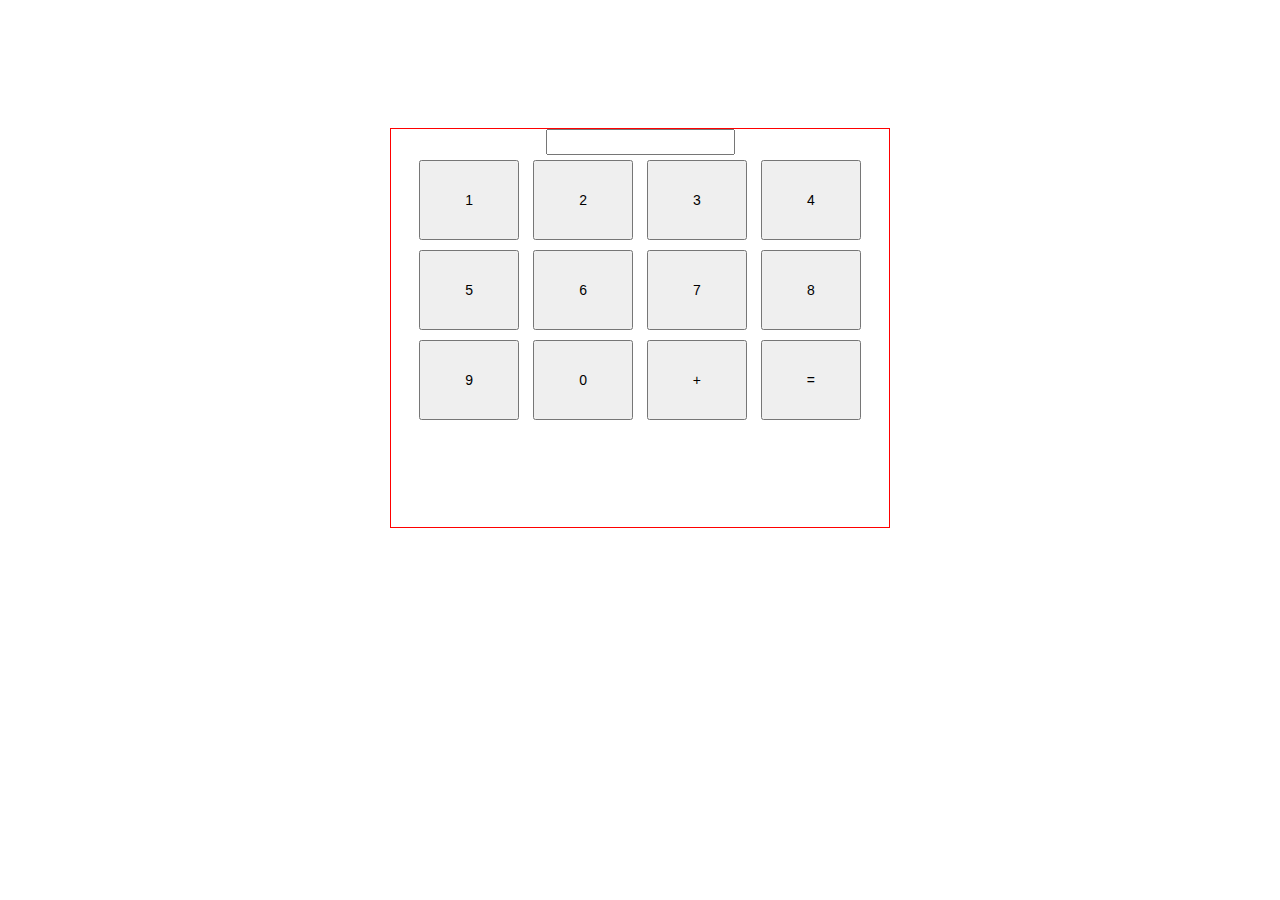
==== index.html @ 2659f692 "Initial My Calculator - Vanilla Implementation" ====
<!DOCTYPE html>
	<html>
	<head>
		<meta charset="utf-8">
		<meta http-equiv="X-UA-Compatible" content="IE=edge">
		<title>My Calculator | VanillaJs Implementation</title>

		<!-- main css link -->
		<link rel="stylesheet" href="assets/stylesheets/bootstrap.css">
		<link rel="stylesheet" href="assets/stylesheets/customize/themes.css">

		<!-- Google Font link -->
		<link type="text/css" rel="stylesheet" href="http://fonts.googleapis.com/css?family=Open+Sans:300italic,400italic,600italic,700italic,800italic,400,300,600,700,800">
	</head>
	<body>
		<div id="wrapper">
			<div class="calc-form">
				<input id="display"><br/>
				<button>1</button>
				<button>2</button>
				<button>3</button>
				<button>4</button>
				<button>5</button>
				<button>6</button>
				<button>7</button>
				<button>8</button>
				<button>9</button>
				<button>0</button>
				<button>+</button>
				<button>=</button>
			</div>
		</div>

		<script type="text/javascript" src="https://ajax.googleapis.com/ajax/libs/jquery/1.7.0/jquery.min.js"></script>
		<script type="text/javascript" src="assets/scripts/customize/themes.js"></script>
	</body>
</html>
---- assets/stylesheets/customize/themes.css ----
#wrapper {
	width      : 100%;
	height     : 100%;
	text-align : center;
	overflow   : hidden;
}
.calc-form {
	border : 1px solid red;
	width  : 500px;
	height : 400px;
	margin : 10% auto;
}
button {
	width  : 100px;
	height : 80px;
	margin : 5px;
}
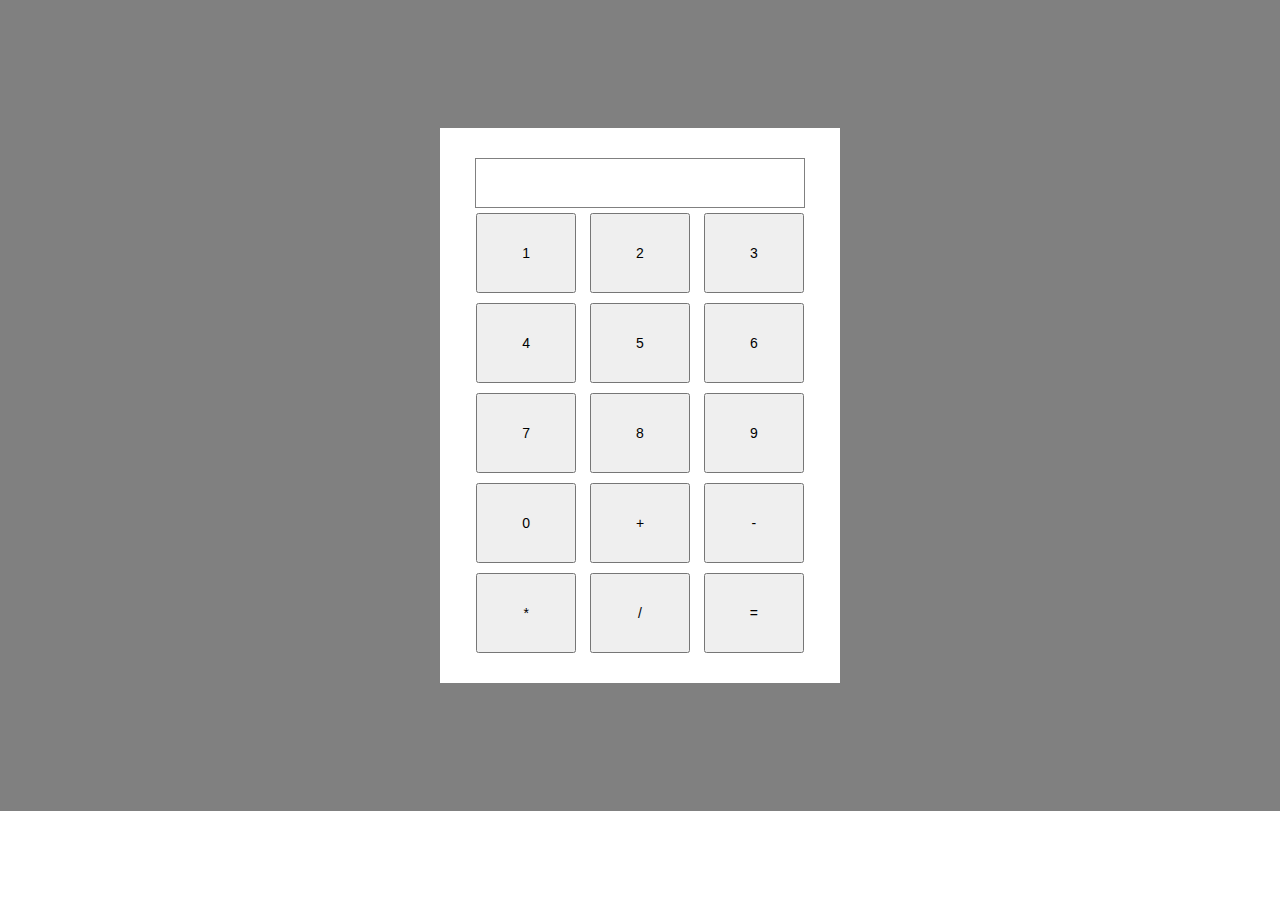
==== commit 2e164d90: "implement basic calculator operator" ====
--- a/index.html
+++ b/index.html
@@ -15,7 +15,7 @@
 	<body>
 		<div id="wrapper">
 			<div class="calc-form">
-				<input id="display"><br/>
+				<input id="display"></input><br/>
 				<button>1</button>
 				<button>2</button>
 				<button>3</button>
@@ -27,6 +27,9 @@
 				<button>9</button>
 				<button>0</button>
 				<button>+</button>
+				<button>-</button>
+				<button>*</button>
+				<button>/</button>
 				<button>=</button>
 			</div>
 		</div>
--- a/assets/stylesheets/customize/themes.css
+++ b/assets/stylesheets/customize/themes.css
@@ -1,14 +1,27 @@
 #wrapper {
-	width      : 100%;
-	height     : 100%;
-	text-align : center;
-	overflow   : hidden;
+	width            : 100%;
+	height           : 100%;
+	text-align       : center;
+	overflow         : hidden;
+	background-color : #808080;
 }
 .calc-form {
-	border : 1px solid red;
-	width  : 500px;
-	height : 400px;
-	margin : 10% auto;
+
+	background-color : #FFFFFF;
+	width            : 400px;
+	height           : auto;
+	overflow         : hidden;
+	padding          : 10px 10px 25px;
+	margin           : 10% auto;
+}
+#display {
+    font-size   : 2em;
+    height      : 50px;
+    line-height : 20px;
+    margin      : 20px auto 0;
+    padding     : 13px 5px 10px;
+    width       : 330px;
+    border      : 1px solid #808080;
 }
 button {
 	width  : 100px;
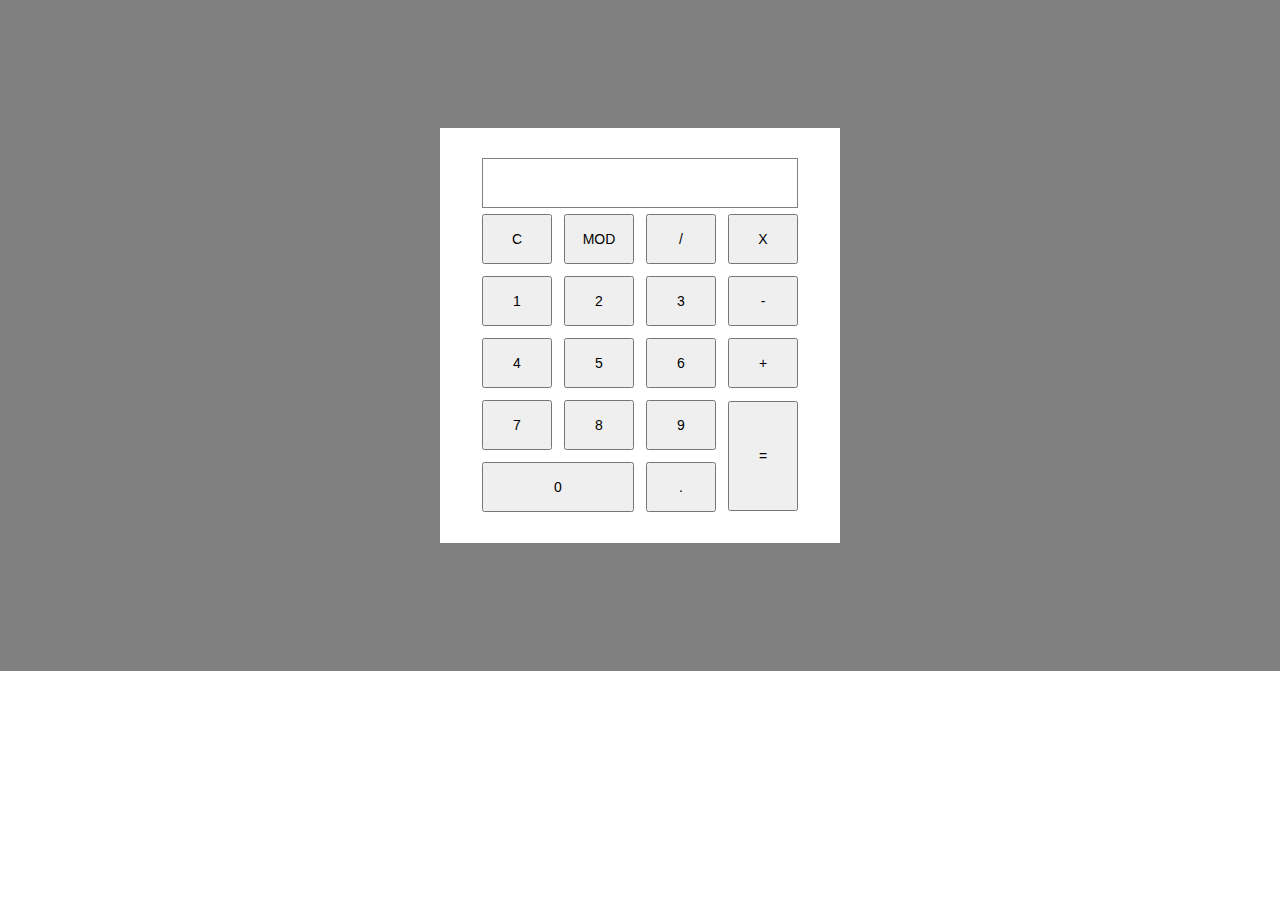
==== commit 396d17a0: "implement clear and modulous operator" ====
--- a/index.html
+++ b/index.html
@@ -15,22 +15,37 @@
 	<body>
 		<div id="wrapper">
 			<div class="calc-form">
-				<input id="display"></input><br/>
-				<button>1</button>
-				<button>2</button>
-				<button>3</button>
-				<button>4</button>
-				<button>5</button>
-				<button>6</button>
-				<button>7</button>
-				<button>8</button>
-				<button>9</button>
-				<button>0</button>
-				<button>+</button>
-				<button>-</button>
-				<button>*</button>
-				<button>/</button>
-				<button>=</button>
+				<input id="display" value=''>
+				<table>
+					<tr>
+						<td><button value="clear">C</button></td>
+						<td><button value="%">MOD</button></td>
+						<td><button value="/">/</button></td>
+						<td><button value="*">X</button></td>
+					</tr>
+					<tr>
+						<td><button value="1">1</button></td>
+						<td><button value="2">2</button></td>
+						<td><button value="3">3</button></td>
+						<td><button value="-">-</button></td>
+					</tr>
+					<tr>
+						<td><button value="4">4</button></td>
+						<td><button value="5">5</button></td>
+						<td><button value="6">6</button></td>
+						<td><button value="+">+</button></td>
+					</tr>
+					<tr>
+						<td><button value="7">7</button></td>
+						<td><button value="8">8</button></td>
+						<td><button value="9">9</button></td>
+						<td rowspan="2"><button value="=" class="equals">=</button></td>
+					</tr>
+					<tr>
+						<td colspan="2"><button value="0" class="zero">0</button></td>
+						<td><button value=".">.</button></td>
+					</tr>
+				</table>
 			</div>
 		</div>
 
--- a/assets/stylesheets/customize/themes.css
+++ b/assets/stylesheets/customize/themes.css
@@ -20,11 +20,20 @@
     line-height : 20px;
     margin      : 20px auto 0;
     padding     : 13px 5px 10px;
-    width       : 330px;
+    width       : 316px;
     border      : 1px solid #808080;
 }
+table {
+	margin : 0 auto;
+}
 button {
-	width  : 100px;
-	height : 80px;
+	width  : 70px;
+	height : 50px;
 	margin : 5px;
+}
+.equals {
+	height   : 110px;
+}
+.zero {
+	width: 152px;
 }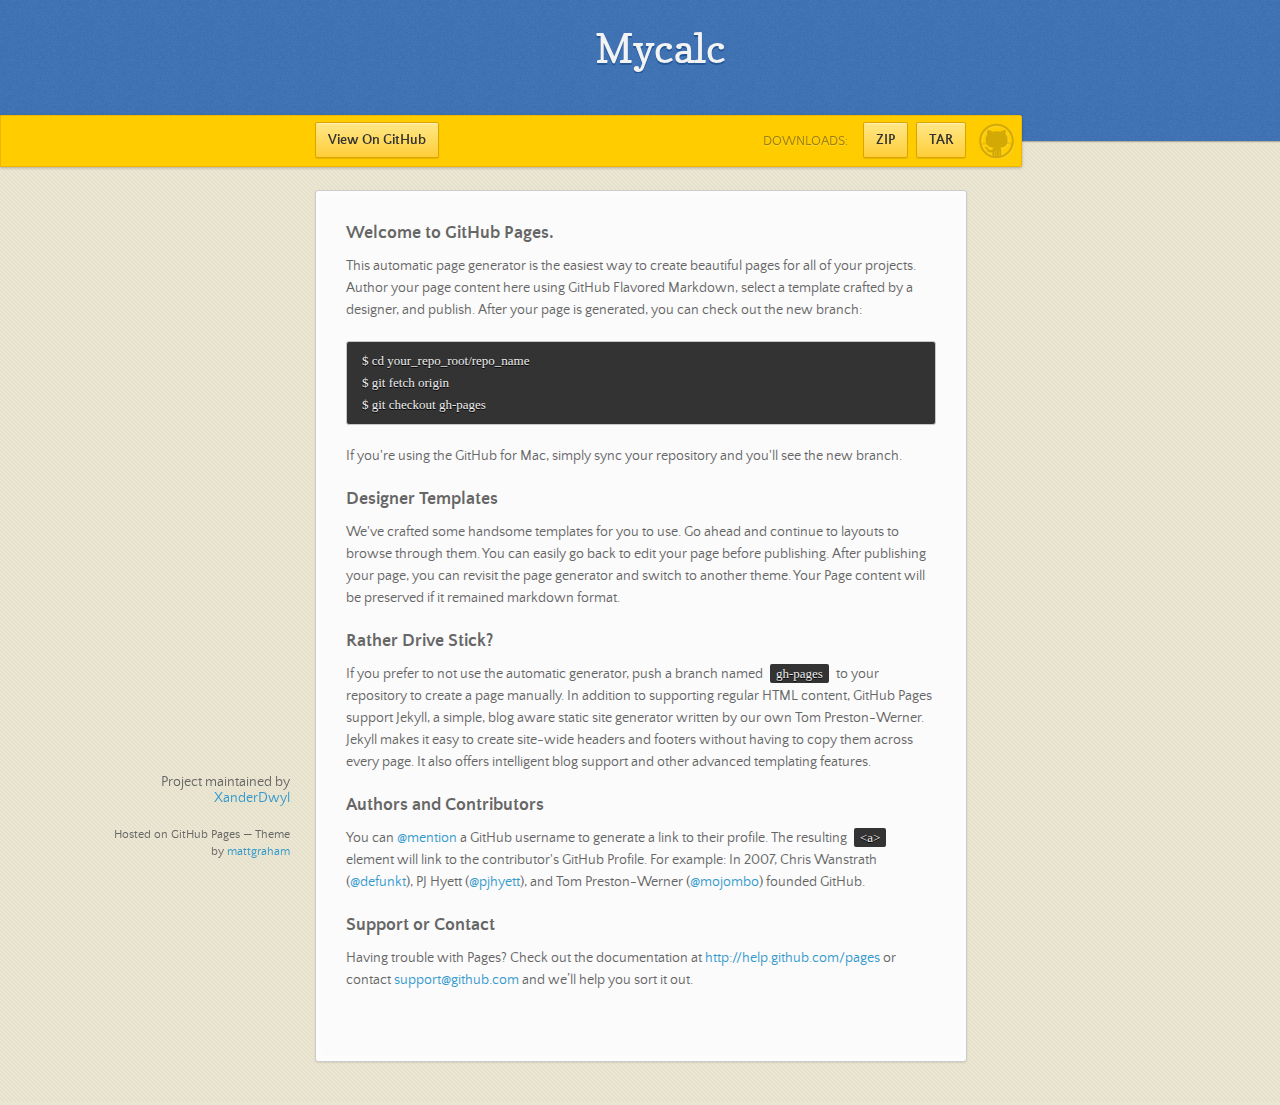
==== commit caf78e2e: "Create gh-pages branch via GitHub" ====
--- a/index.html
+++ b/index.html
@@ -1,55 +1,82 @@
-<!DOCTYPE html>
-	<html>
-	<head>
-		<meta charset="utf-8">
-		<meta http-equiv="X-UA-Compatible" content="IE=edge">
-		<title>My Calculator | VanillaJs Implementation</title>
+<!doctype html>
+<html>
+  <head>
+    <meta charset="utf-8">
+    <meta http-equiv="X-UA-Compatible" content="chrome=1">
+    <title>Mycalc by XanderDwyl</title>
+    <link rel="stylesheet" href="stylesheets/styles.css">
+    <link rel="stylesheet" href="stylesheets/pygment_trac.css">
+    <script src="https://ajax.googleapis.com/ajax/libs/jquery/1.7.1/jquery.min.js"></script>
+    <script src="javascripts/main.js"></script>
+    <!--[if lt IE 9]>
+      <script src="//html5shiv.googlecode.com/svn/trunk/html5.js"></script>
+    <![endif]-->
+    <meta name="viewport" content="width=device-width, initial-scale=1, user-scalable=no">
 
-		<!-- main css link -->
-		<link rel="stylesheet" href="assets/stylesheets/bootstrap.css">
-		<link rel="stylesheet" href="assets/stylesheets/customize/themes.css">
+  </head>
+  <body>
 
-		<!-- Google Font link -->
-		<link type="text/css" rel="stylesheet" href="http://fonts.googleapis.com/css?family=Open+Sans:300italic,400italic,600italic,700italic,800italic,400,300,600,700,800">
-	</head>
-	<body>
-		<div id="wrapper">
-			<div class="calc-form">
-				<input id="display" value=''>
-				<table>
-					<tr>
-						<td><button value="clear">C</button></td>
-						<td><button value="%">MOD</button></td>
-						<td><button value="/">/</button></td>
-						<td><button value="*">X</button></td>
-					</tr>
-					<tr>
-						<td><button value="1">1</button></td>
-						<td><button value="2">2</button></td>
-						<td><button value="3">3</button></td>
-						<td><button value="-">-</button></td>
-					</tr>
-					<tr>
-						<td><button value="4">4</button></td>
-						<td><button value="5">5</button></td>
-						<td><button value="6">6</button></td>
-						<td><button value="+">+</button></td>
-					</tr>
-					<tr>
-						<td><button value="7">7</button></td>
-						<td><button value="8">8</button></td>
-						<td><button value="9">9</button></td>
-						<td rowspan="2"><button value="=" class="equals">=</button></td>
-					</tr>
-					<tr>
-						<td colspan="2"><button value="0" class="zero">0</button></td>
-						<td><button value=".">.</button></td>
-					</tr>
-				</table>
-			</div>
-		</div>
+      <header>
+        <h1>Mycalc</h1>
+        <p></p>
+      </header>
 
-		<script type="text/javascript" src="https://ajax.googleapis.com/ajax/libs/jquery/1.7.0/jquery.min.js"></script>
-		<script type="text/javascript" src="assets/scripts/customize/themes.js"></script>
-	</body>
+      <div id="banner">
+        <span id="logo"></span>
+
+        <a href="https://github.com/XanderDwyl/myCalc" class="button fork"><strong>View On GitHub</strong></a>
+        <div class="downloads">
+          <span>Downloads:</span>
+          <ul>
+            <li><a href="https://github.com/XanderDwyl/myCalc/zipball/master" class="button">ZIP</a></li>
+            <li><a href="https://github.com/XanderDwyl/myCalc/tarball/master" class="button">TAR</a></li>
+          </ul>
+        </div>
+      </div><!-- end banner -->
+
+    <div class="wrapper">
+      <nav>
+        <ul></ul>
+      </nav>
+      <section>
+        <h3>
+<a name="welcome-to-github-pages" class="anchor" href="#welcome-to-github-pages"><span class="octicon octicon-link"></span></a>Welcome to GitHub Pages.</h3>
+
+<p>This automatic page generator is the easiest way to create beautiful pages for all of your projects. Author your page content here using GitHub Flavored Markdown, select a template crafted by a designer, and publish. After your page is generated, you can check out the new branch:</p>
+
+<pre><code>$ cd your_repo_root/repo_name
+$ git fetch origin
+$ git checkout gh-pages
+</code></pre>
+
+<p>If you're using the GitHub for Mac, simply sync your repository and you'll see the new branch.</p>
+
+<h3>
+<a name="designer-templates" class="anchor" href="#designer-templates"><span class="octicon octicon-link"></span></a>Designer Templates</h3>
+
+<p>We've crafted some handsome templates for you to use. Go ahead and continue to layouts to browse through them. You can easily go back to edit your page before publishing. After publishing your page, you can revisit the page generator and switch to another theme. Your Page content will be preserved if it remained markdown format.</p>
+
+<h3>
+<a name="rather-drive-stick" class="anchor" href="#rather-drive-stick"><span class="octicon octicon-link"></span></a>Rather Drive Stick?</h3>
+
+<p>If you prefer to not use the automatic generator, push a branch named <code>gh-pages</code> to your repository to create a page manually. In addition to supporting regular HTML content, GitHub Pages support Jekyll, a simple, blog aware static site generator written by our own Tom Preston-Werner. Jekyll makes it easy to create site-wide headers and footers without having to copy them across every page. It also offers intelligent blog support and other advanced templating features.</p>
+
+<h3>
+<a name="authors-and-contributors" class="anchor" href="#authors-and-contributors"><span class="octicon octicon-link"></span></a>Authors and Contributors</h3>
+
+<p>You can <a href="https://github.com/blog/821" class="user-mention">@mention</a> a GitHub username to generate a link to their profile. The resulting <code>&lt;a&gt;</code> element will link to the contributor's GitHub Profile. For example: In 2007, Chris Wanstrath (<a href="https://github.com/defunkt" class="user-mention">@defunkt</a>), PJ Hyett (<a href="https://github.com/pjhyett" class="user-mention">@pjhyett</a>), and Tom Preston-Werner (<a href="https://github.com/mojombo" class="user-mention">@mojombo</a>) founded GitHub.</p>
+
+<h3>
+<a name="support-or-contact" class="anchor" href="#support-or-contact"><span class="octicon octicon-link"></span></a>Support or Contact</h3>
+
+<p>Having trouble with Pages? Check out the documentation at <a href="http://help.github.com/pages">http://help.github.com/pages</a> or contact <a href="mailto:support@github.com">support@github.com</a> and we’ll help you sort it out.</p>
+      </section>
+      <footer>
+        <p>Project maintained by <a href="https://github.com/XanderDwyl">XanderDwyl</a></p>
+        <p><small>Hosted on GitHub Pages &mdash; Theme by <a href="https://twitter.com/michigangraham">mattgraham</a></small></p>
+      </footer>
+    </div>
+    <!--[if !IE]><script>fixScale(document);</script><![endif]-->
+    
+  </body>
 </html>--- a/stylesheets/styles.css
+++ b/stylesheets/styles.css
@@ -0,0 +1,1010 @@
+/*
+Leap Day for GitHub Pages
+by Matt Graham
+*/
+@font-face {
+  font-family: 'Quattrocento Sans';
+  src: url("../fonts/quattrocentosans-bold-webfont.eot");
+  src: url("../fonts/quattrocentosans-bold-webfont.eot?#iefix") format("embedded-opentype"), url("../fonts/quattrocentosans-bold-webfont.woff") format("woff"), url("../fonts/quattrocentosans-bold-webfont.ttf") format("truetype"), url("../fonts/quattrocentosans-bold-webfont.svg#QuattrocentoSansBold") format("svg");
+  font-weight: bold;
+  font-style: normal;
+}
+
+@font-face {
+  font-family: 'Quattrocento Sans';
+  src: url("../fonts/quattrocentosans-bolditalic-webfont.eot");
+  src: url("../fonts/quattrocentosans-bolditalic-webfont.eot?#iefix") format("embedded-opentype"), url("../fonts/quattrocentosans-bolditalic-webfont.woff") format("woff"), url("../fonts/quattrocentosans-bolditalic-webfont.ttf") format("truetype"), url("../fonts/quattrocentosans-bolditalic-webfont.svg#QuattrocentoSansBoldItalic") format("svg");
+  font-weight: bold;
+  font-style: italic;
+}
+
+@font-face {
+  font-family: 'Quattrocento Sans';
+  src: url("../fonts/quattrocentosans-italic-webfont.eot");
+  src: url("../fonts/quattrocentosans-italic-webfont.eot?#iefix") format("embedded-opentype"), url("../fonts/quattrocentosans-italic-webfont.woff") format("woff"), url("../fonts/quattrocentosans-italic-webfont.ttf") format("truetype"), url("../fonts/quattrocentosans-italic-webfont.svg#QuattrocentoSansItalic") format("svg");
+  font-weight: normal;
+  font-style: italic;
+}
+
+@font-face {
+  font-family: 'Quattrocento Sans';
+  src: url("../fonts/quattrocentosans-regular-webfont.eot");
+  src: url("../fonts/quattrocentosans-regular-webfont.eot?#iefix") format("embedded-opentype"), url("../fonts/quattrocentosans-regular-webfont.woff") format("woff"), url("../fonts/quattrocentosans-regular-webfont.ttf") format("truetype"), url("../fonts/quattrocentosans-regular-webfont.svg#QuattrocentoSansRegular") format("svg");
+  font-weight: normal;
+  font-style: normal;
+}
+
+@font-face {
+  font-family: 'Copse';
+  src: url("../fonts/copse-regular-webfont.eot");
+  src: url("../fonts/copse-regular-webfont.eot?#iefix") format("embedded-opentype"), url("../fonts/copse-regular-webfont.woff") format("woff"), url("../fonts/copse-regular-webfont.ttf") format("truetype"), url("../fonts/copse-regular-webfont.svg#CopseRegular") format("svg");
+  font-weight: normal;
+  font-style: normal;
+}
+
+/* normalize.css 2012-02-07T12:37 UTC - http://github.com/necolas/normalize.css */
+/* =============================================================================
+   HTML5 display definitions
+   ========================================================================== */
+/*
+ * Corrects block display not defined in IE6/7/8/9 & FF3
+ */
+article,
+aside,
+details,
+figcaption,
+figure,
+footer,
+header,
+hgroup,
+nav,
+section,
+summary {
+  display: block;
+}
+
+/*
+ * Corrects inline-block display not defined in IE6/7/8/9 & FF3
+ */
+audio,
+canvas,
+video {
+  display: inline-block;
+  *display: inline;
+  *zoom: 1;
+}
+
+/*
+ * Prevents modern browsers from displaying 'audio' without controls
+ */
+audio:not([controls]) {
+  display: none;
+}
+
+/*
+ * Addresses styling for 'hidden' attribute not present in IE7/8/9, FF3, S4
+ * Known issue: no IE6 support
+ */
+[hidden] {
+  display: none;
+}
+
+/* =============================================================================
+   Base
+   ========================================================================== */
+/*
+ * 1. Corrects text resizing oddly in IE6/7 when body font-size is set using em units
+ *    http://clagnut.com/blog/348/#c790
+ * 2. Prevents iOS text size adjust after orientation change, without disabling user zoom
+ *    www.456bereastreet.com/archive/201012/controlling_text_size_in_safari_for_ios_without_disabling_user_zoom/
+ */
+html {
+  font-size: 100%;
+  /* 1 */
+  -webkit-text-size-adjust: 100%;
+  /* 2 */
+  -ms-text-size-adjust: 100%;
+  /* 2 */
+}
+
+/*
+ * Addresses font-family inconsistency between 'textarea' and other form elements.
+ */
+html,
+button,
+input,
+select,
+textarea {
+  font-family: sans-serif;
+}
+
+/*
+ * Addresses margins handled incorrectly in IE6/7
+ */
+body {
+  margin: 0;
+}
+
+/* =============================================================================
+   Links
+   ========================================================================== */
+/*
+ * Addresses outline displayed oddly in Chrome
+ */
+a:focus {
+  outline: thin dotted;
+}
+
+/*
+ * Improves readability when focused and also mouse hovered in all browsers
+ * people.opera.com/patrickl/experiments/keyboard/test
+ */
+a:hover,
+a:active {
+  outline: 0;
+}
+
+/* =============================================================================
+   Typography
+   ========================================================================== */
+/*
+ * Addresses font sizes and margins set differently in IE6/7
+ * Addresses font sizes within 'section' and 'article' in FF4+, Chrome, S5
+ */
+h1 {
+  font-size: 2em;
+  margin: 0.67em 0;
+}
+
+h2 {
+  font-size: 1.5em;
+  margin: 0.83em 0;
+}
+
+h3 {
+  font-size: 1.17em;
+  margin: 1em 0;
+}
+
+h4 {
+  font-size: 1em;
+  margin: 1.33em 0;
+}
+
+h5 {
+  font-size: 0.83em;
+  margin: 1.67em 0;
+}
+
+h6 {
+  font-size: 0.75em;
+  margin: 2.33em 0;
+}
+
+/*
+ * Addresses styling not present in IE7/8/9, S5, Chrome
+ */
+abbr[title] {
+  border-bottom: 1px dotted;
+}
+
+/*
+ * Addresses style set to 'bolder' in FF3+, S4/5, Chrome
+*/
+b,
+strong {
+  font-weight: bold;
+}
+
+blockquote {
+  margin: 1em 40px;
+}
+
+/*
+ * Addresses styling not present in S5, Chrome
+ */
+dfn {
+  font-style: italic;
+}
+
+/*
+ * Addresses styling not present in IE6/7/8/9
+ */
+mark {
+  background: #ff0;
+  color: #000;
+}
+
+/*
+ * Addresses margins set differently in IE6/7
+ */
+p,
+pre {
+  margin: 1em 0;
+}
+
+/*
+ * Corrects font family set oddly in IE6, S4/5, Chrome
+ * en.wikipedia.org/wiki/User:Davidgothberg/Test59
+ */
+pre,
+code,
+kbd,
+samp {
+  font-family: monospace, serif;
+  _font-family: 'courier new', monospace;
+  font-size: 1em;
+}
+
+/*
+ * 1. Addresses CSS quotes not supported in IE6/7
+ * 2. Addresses quote property not supported in S4
+ */
+/* 1 */
+q {
+  quotes: none;
+}
+
+/* 2 */
+q:before,
+q:after {
+  content: '';
+  content: none;
+}
+
+small {
+  font-size: 75%;
+}
+
+/*
+ * Prevents sub and sup affecting line-height in all browsers
+ * gist.github.com/413930
+ */
+sub,
+sup {
+  font-size: 75%;
+  line-height: 0;
+  position: relative;
+  vertical-align: baseline;
+}
+
+sup {
+  top: -0.5em;
+}
+
+sub {
+  bottom: -0.25em;
+}
+
+/* =============================================================================
+   Lists
+   ========================================================================== */
+/*
+ * Addresses margins set differently in IE6/7
+ */
+dl,
+menu,
+ol,
+ul {
+  margin: 1em 0;
+}
+
+dd {
+  margin: 0 0 0 40px;
+}
+
+/*
+ * Addresses paddings set differently in IE6/7
+ */
+menu,
+ol,
+ul {
+  padding: 0 0 0 40px;
+}
+
+/*
+ * Corrects list images handled incorrectly in IE7
+ */
+nav ul,
+nav ol {
+  list-style: none;
+  list-style-image: none;
+}
+
+/* =============================================================================
+   Embedded content
+   ========================================================================== */
+/*
+ * 1. Removes border when inside 'a' element in IE6/7/8/9, FF3
+ * 2. Improves image quality when scaled in IE7
+ *    code.flickr.com/blog/2008/11/12/on-ui-quality-the-little-things-client-side-image-resizing/
+ */
+img {
+  border: 0;
+  /* 1 */
+  -ms-interpolation-mode: bicubic;
+  /* 2 */
+}
+
+/*
+ * Corrects overflow displayed oddly in IE9
+ */
+svg:not(:root) {
+  overflow: hidden;
+}
+
+/* =============================================================================
+   Figures
+   ========================================================================== */
+/*
+ * Addresses margin not present in IE6/7/8/9, S5, O11
+ */
+figure {
+  margin: 0;
+}
+
+/* =============================================================================
+   Forms
+   ========================================================================== */
+/*
+ * Corrects margin displayed oddly in IE6/7
+ */
+form {
+  margin: 0;
+}
+
+/*
+ * Define consistent border, margin, and padding
+ */
+fieldset {
+  border: 1px solid #c0c0c0;
+  margin: 0 2px;
+  padding: 0.35em 0.625em 0.75em;
+}
+
+/*
+ * 1. Corrects color not being inherited in IE6/7/8/9
+ * 2. Corrects text not wrapping in FF3 
+ * 3. Corrects alignment displayed oddly in IE6/7
+ */
+legend {
+  border: 0;
+  /* 1 */
+  padding: 0;
+  white-space: normal;
+  /* 2 */
+  *margin-left: -7px;
+  /* 3 */
+}
+
+/*
+ * 1. Corrects font size not being inherited in all browsers
+ * 2. Addresses margins set differently in IE6/7, FF3+, S5, Chrome
+ * 3. Improves appearance and consistency in all browsers
+ */
+button,
+input,
+select,
+textarea {
+  font-size: 100%;
+  /* 1 */
+  margin: 0;
+  /* 2 */
+  vertical-align: baseline;
+  /* 3 */
+  *vertical-align: middle;
+  /* 3 */
+}
+
+/*
+ * Addresses FF3/4 setting line-height on 'input' using !important in the UA stylesheet
+ */
+button,
+input {
+  line-height: normal;
+  /* 1 */
+}
+
+/*
+ * 1. Improves usability and consistency of cursor style between image-type 'input' and others
+ * 2. Corrects inability to style clickable 'input' types in iOS
+ * 3. Removes inner spacing in IE7 without affecting normal text inputs
+ *    Known issue: inner spacing remains in IE6
+ */
+button,
+input[type="button"],
+input[type="reset"],
+input[type="submit"] {
+  cursor: pointer;
+  /* 1 */
+  -webkit-appearance: button;
+  /* 2 */
+  *overflow: visible;
+  /* 3 */
+}
+
+/*
+ * Re-set default cursor for disabled elements
+ */
+button[disabled],
+input[disabled] {
+  cursor: default;
+}
+
+/*
+ * 1. Addresses box sizing set to content-box in IE8/9
+ * 2. Removes excess padding in IE8/9
+ * 3. Removes excess padding in IE7
+      Known issue: excess padding remains in IE6
+ */
+input[type="checkbox"],
+input[type="radio"] {
+  box-sizing: border-box;
+  /* 1 */
+  padding: 0;
+  /* 2 */
+  *height: 13px;
+  /* 3 */
+  *width: 13px;
+  /* 3 */
+}
+
+/*
+ * 1. Addresses appearance set to searchfield in S5, Chrome
+ * 2. Addresses box-sizing set to border-box in S5, Chrome (include -moz to future-proof)
+ */
+input[type="search"] {
+  -webkit-appearance: textfield;
+  /* 1 */
+  -moz-box-sizing: content-box;
+  -webkit-box-sizing: content-box;
+  /* 2 */
+  box-sizing: content-box;
+}
+
+/*
+ * Removes inner padding and search cancel button in S5, Chrome on OS X
+ */
+input[type="search"]::-webkit-search-decoration,
+input[type="search"]::-webkit-search-cancel-button {
+  -webkit-appearance: none;
+}
+
+/*
+ * Removes inner padding and border in FF3+
+ * www.sitepen.com/blog/2008/05/14/the-devils-in-the-details-fixing-dojos-toolbar-buttons/
+ */
+button::-moz-focus-inner,
+input::-moz-focus-inner {
+  border: 0;
+  padding: 0;
+}
+
+/*
+ * 1. Removes default vertical scrollbar in IE6/7/8/9
+ * 2. Improves readability and alignment in all browsers
+ */
+textarea {
+  overflow: auto;
+  /* 1 */
+  vertical-align: top;
+  /* 2 */
+}
+
+/* =============================================================================
+   Tables
+   ========================================================================== */
+/*
+ * Remove most spacing between table cells
+ */
+table {
+  border-collapse: collapse;
+  border-spacing: 0;
+}
+
+body {
+  font: 14px/22px "Quattrocento Sans", "Helvetica Neue", Helvetica, Arial, sans-serif;
+  color: #666;
+  font-weight: 300;
+  margin: 0px;
+  padding: 0px 0 20px 0px;
+  background: url(../images/body-background.png) #eae6d1;
+}
+
+h1, h2, h3, h4, h5, h6 {
+  color: #333;
+  margin: 0 0 10px;
+}
+
+p, ul, ol, table, pre, dl {
+  margin: 0 0 20px;
+}
+
+h1, h2, h3 {
+  line-height: 1.1;
+}
+
+h1 {
+  font-size: 28px;
+}
+
+h2 {
+  font-size: 24px;
+  color: #393939;
+}
+
+h3, h4, h5, h6 {
+  color: #666666;
+}
+
+h3 {
+  font-size: 18px;
+  line-height: 24px;
+}
+
+a {
+  color: #3399cc;
+  font-weight: 400;
+  text-decoration: none;
+}
+
+a small {
+  font-size: 11px;
+  color: #666;
+  margin-top: -0.6em;
+  display: block;
+}
+
+ul {
+  list-style-image: url("../images/bullet.png");
+}
+
+strong {
+  font-weight: bold;
+  color: #333;
+}
+
+.wrapper {
+  width: 650px;
+  margin: 0 auto;
+  position: relative;
+}
+
+section img {
+  max-width: 100%;
+}
+
+blockquote {
+  border-left: 1px solid #ffcc00;
+  margin: 0;
+  padding: 0 0 0 20px;
+  font-style: italic;
+}
+
+code {
+  font-family: "Lucida Sans", Monaco, Bitstream Vera Sans Mono, Lucida Console, Terminal;
+  font-size: 13px;
+  color: #efefef;
+  text-shadow: 0px 1px 0px #000;
+  margin: 0 4px;
+  padding: 2px 6px;
+  background: #333;
+  -moz-border-radius: 2px;
+  -webkit-border-radius: 2px;
+  -o-border-radius: 2px;
+  -ms-border-radius: 2px;
+  -khtml-border-radius: 2px;
+  border-radius: 2px;
+}
+
+pre {
+  padding: 8px 15px;
+  background: #333333;
+  -moz-border-radius: 3px;
+  -webkit-border-radius: 3px;
+  -o-border-radius: 3px;
+  -ms-border-radius: 3px;
+  -khtml-border-radius: 3px;
+  border-radius: 3px;
+  border: 1px solid #c7c7c7;
+  overflow: auto;
+  overflow-y: hidden;
+}
+pre code {
+  margin: 0px;
+  padding: 0px;
+}
+
+table {
+  width: 100%;
+  border-collapse: collapse;
+}
+
+th {
+  text-align: left;
+  padding: 5px 10px;
+  border-bottom: 1px solid #e5e5e5;
+  color: #444;
+}
+
+td {
+  text-align: left;
+  padding: 5px 10px;
+  border-bottom: 1px solid #e5e5e5;
+  border-right: 1px solid #ffcc00;
+}
+td:first-child {
+  border-left: 1px solid #ffcc00;
+}
+
+hr {
+  border: 0;
+  outline: none;
+  height: 11px;
+  background: transparent url("../images/hr.gif") center center repeat-x;
+  margin: 0 0 20px;
+}
+
+dt {
+  color: #444;
+  font-weight: 700;
+}
+
+header {
+  padding: 25px 20px 40px 20px;
+  margin: 0;
+  position: fixed;
+  top: 0;
+  left: 0;
+  right: 0;
+  width: 100%;
+  text-align: center;
+  background: url(../images/background.png) #4276b6;
+  -moz-box-shadow: 1px 0px 2px rgba(0, 0, 0, 0.75);
+  -webkit-box-shadow: 1px 0px 2px rgba(0, 0, 0, 0.75);
+  -o-box-shadow: 1px 0px 2px rgba(0, 0, 0, 0.75);
+  box-shadow: 1px 0px 2px rgba(0, 0, 0, 0.75);
+  z-index: 99;
+  -webkit-font-smoothing: antialiased;
+  min-height: 76px;
+}
+header h1 {
+  font: 40px/48px "Copse", "Helvetica Neue", Helvetica, Arial, sans-serif;
+  color: #f3f3f3;
+  text-shadow: 0px 2px 0px #235796;
+  margin: 0px;
+  white-space: nowrap;
+  overflow: hidden;
+  text-overflow: ellipsis;
+  -o-text-overflow: ellipsis;
+  -ms-text-overflow: ellipsis;
+}
+header p {
+  color: #d8d8d8;
+  text-shadow: rgba(0, 0, 0, 0.2) 0 1px 0;
+  font-size: 18px;
+  margin: 0px;
+}
+
+#banner {
+  z-index: 100;
+  left: 0;
+  right: 50%;
+  height: 50px;
+  margin-right: -382px;
+  position: fixed;
+  top: 115px;
+  background: #ffcc00;
+  border: 1px solid #f0b500;
+  -moz-box-shadow: 0px 1px 3px rgba(0, 0, 0, 0.25);
+  -webkit-box-shadow: 0px 1px 3px rgba(0, 0, 0, 0.25);
+  -o-box-shadow: 0px 1px 3px rgba(0, 0, 0, 0.25);
+  box-shadow: 0px 1px 3px rgba(0, 0, 0, 0.25);
+  -moz-border-radius: 0px 2px 2px 0px;
+  -webkit-border-radius: 0px 2px 2px 0px;
+  -o-border-radius: 0px 2px 2px 0px;
+  -ms-border-radius: 0px 2px 2px 0px;
+  -khtml-border-radius: 0px 2px 2px 0px;
+  border-radius: 0px 2px 2px 0px;
+  padding-right: 10px;
+}
+#banner .button {
+  border: 1px solid #dba500;
+  background: -webkit-gradient(linear, 50% 0%, 50% 100%, color-stop(0%, #ffe788), color-stop(100%, #ffce38));
+  background: -webkit-linear-gradient(#ffe788, #ffce38);
+  background: -moz-linear-gradient(#ffe788, #ffce38);
+  background: -o-linear-gradient(#ffe788, #ffce38);
+  background: -ms-linear-gradient(#ffe788, #ffce38);
+  background: linear-gradient(#ffe788, #ffce38);
+  -moz-border-radius: 2px;
+  -webkit-border-radius: 2px;
+  -o-border-radius: 2px;
+  -ms-border-radius: 2px;
+  -khtml-border-radius: 2px;
+  border-radius: 2px;
+  -moz-box-shadow: inset 0px 1px 0px rgba(255, 255, 255, 0.4), 0px 1px 1px rgba(0, 0, 0, 0.1);
+  -webkit-box-shadow: inset 0px 1px 0px rgba(255, 255, 255, 0.4), 0px 1px 1px rgba(0, 0, 0, 0.1);
+  -o-box-shadow: inset 0px 1px 0px rgba(255, 255, 255, 0.4), 0px 1px 1px rgba(0, 0, 0, 0.1);
+  box-shadow: inset 0px 1px 0px rgba(255, 255, 255, 0.4), 0px 1px 1px rgba(0, 0, 0, 0.1);
+  background-color: #FFE788;
+  margin-left: 5px;
+  padding: 10px 12px;
+  margin-top: 6px;
+  line-height: 14px;
+  font-size: 14px;
+  color: #333;
+  font-weight: bold;
+  display: inline-block;
+  text-align: center;
+}
+#banner .button:hover {
+  background: -webkit-gradient(linear, 50% 0%, 50% 100%, color-stop(0%, #ffe788), color-stop(100%, #ffe788));
+  background: -webkit-linear-gradient(#ffe788, #ffe788);
+  background: -moz-linear-gradient(#ffe788, #ffe788);
+  background: -o-linear-gradient(#ffe788, #ffe788);
+  background: -ms-linear-gradient(#ffe788, #ffe788);
+  background: linear-gradient(#ffe788, #ffe788);
+  background-color: #ffeca0;
+}
+#banner .fork {
+  position: fixed;
+  left: 50%;
+  margin-left: -325px;
+  padding: 10px 12px;
+  margin-top: 6px;
+  line-height: 14px;
+  font-size: 14px;
+  background-color: #FFE788;
+}
+#banner .downloads {
+  float: right;
+  margin: 0 45px 0 0;
+}
+#banner .downloads span {
+  float: left;
+  line-height: 52px;
+  font-size: 90%;
+  color: #9d7f0d;
+  text-transform: uppercase;
+  text-shadow: rgba(255, 255, 255, 0.2) 0 1px 0;
+}
+#banner ul {
+  list-style: none;
+  height: 40px;
+  padding: 0;
+  float: left;
+  margin-left: 10px;
+}
+#banner ul li {
+  display: inline;
+}
+#banner ul li a.button {
+  background-color: #FFE788;
+}
+#banner #logo {
+  position: absolute;
+  height: 36px;
+  width: 36px;
+  right: 7px;
+  top: 7px;
+  display: block;
+  background: url(../images/octocat-logo.png);
+}
+
+section {
+  width: 590px;
+  padding: 30px 30px 50px 30px;
+  margin: 20px 0;
+  margin-top: 190px;
+  position: relative;
+  background: #fbfbfb;
+  -moz-border-radius: 3px;
+  -webkit-border-radius: 3px;
+  -o-border-radius: 3px;
+  -ms-border-radius: 3px;
+  -khtml-border-radius: 3px;
+  border-radius: 3px;
+  border: 1px solid #cbcbcb;
+  -moz-box-shadow: 0px 1px 2px rgba(0, 0, 0, 0.09), inset 0px 0px 2px 2px rgba(255, 255, 255, 0.5), inset 0 0 5px 5px rgba(255, 255, 255, 0.4);
+  -webkit-box-shadow: 0px 1px 2px rgba(0, 0, 0, 0.09), inset 0px 0px 2px 2px rgba(255, 255, 255, 0.5), inset 0 0 5px 5px rgba(255, 255, 255, 0.4);
+  -o-box-shadow: 0px 1px 2px rgba(0, 0, 0, 0.09), inset 0px 0px 2px 2px rgba(255, 255, 255, 0.5), inset 0 0 5px 5px rgba(255, 255, 255, 0.4);
+  box-shadow: 0px 1px 2px rgba(0, 0, 0, 0.09), inset 0px 0px 2px 2px rgba(255, 255, 255, 0.5), inset 0 0 5px 5px rgba(255, 255, 255, 0.4);
+}
+
+small {
+  font-size: 12px;
+}
+
+nav {
+  width: 230px;
+  position: fixed;
+  top: 220px;
+  left: 50%;
+  margin-left: -580px;
+  text-align: right;
+}
+nav ul {
+  list-style: none;
+  list-style-image: none;
+  font-size: 14px;
+  line-height: 24px;
+}
+nav ul li {
+  padding: 5px 0px;
+  line-height: 16px;
+}
+nav ul li.tag-h1 {
+  font-size: 1.2em;
+}
+nav ul li.tag-h1 a {
+  font-weight: bold;
+  color: #333;
+}
+nav ul li.tag-h2 + .tag-h1 {
+  margin-top: 10px;
+}
+nav ul a {
+  color: #666;
+}
+nav ul a:hover {
+  color: #999;
+}
+
+footer {
+  width: 180px;
+  position: fixed;
+  left: 50%;
+  margin-left: -530px;
+  bottom: 20px;
+  text-align: right;
+  line-height: 16px;
+}
+
+@media print, screen and (max-width: 1060px) {
+  div.wrapper {
+    width: auto;
+    margin: 0;
+  }
+
+  nav {
+    display: none;
+  }
+
+  header, section, footer {
+    float: none;
+  }
+  header h1, section h1, footer h1 {
+    white-space: nowrap;
+    overflow: hidden;
+    text-overflow: ellipsis;
+    -o-text-overflow: ellipsis;
+    -ms-text-overflow: ellipsis;
+  }
+
+  #banner {
+    width: 100%;
+  }
+  #banner .downloads {
+    margin-right: 60px;
+  }
+  #banner #logo {
+    margin-right: 15px;
+  }
+
+  section {
+    border: 1px solid #e5e5e5;
+    border-width: 1px 0;
+    padding: 20px auto;
+    margin: 190px auto 20px;
+    max-width: 600px;
+  }
+
+  footer {
+    text-align: center;
+    margin: 20px auto;
+    position: relative;
+    left: auto;
+    bottom: auto;
+    width: auto;
+  }
+}
+@media print, screen and (max-width: 720px) {
+  body {
+    word-wrap: break-word;
+  }
+
+  header {
+    padding: 20px 20px;
+    margin: 0;
+  }
+  header h1 {
+    font-size: 32px;
+    white-space: nowrap;
+    overflow: hidden;
+    text-overflow: ellipsis;
+    -o-text-overflow: ellipsis;
+    -ms-text-overflow: ellipsis;
+  }
+  header p {
+    display: none;
+  }
+
+  #banner {
+    top: 80px;
+  }
+  #banner .fork {
+    float: left;
+    display: inline-block;
+    margin-left: 0px;
+    position: fixed;
+    left: 20px;
+  }
+
+  section {
+    margin-top: 130px;
+    margin-bottom: 0px;
+    width: auto;
+  }
+
+  header ul, header p.view {
+    position: static;
+  }
+}
+@media print, screen and (max-width: 480px) {
+  header {
+    position: relative;
+    padding: 5px 0px;
+    min-height: 0px;
+  }
+  header h1 {
+    font-size: 24px;
+    white-space: nowrap;
+    overflow: hidden;
+    text-overflow: ellipsis;
+    -o-text-overflow: ellipsis;
+    -ms-text-overflow: ellipsis;
+  }
+
+  section {
+    margin-top: 5px;
+  }
+
+  #banner {
+    display: none;
+  }
+
+  header ul {
+    display: none;
+  }
+}
+@media print {
+  body {
+    padding: 0.4in;
+    font-size: 12pt;
+    color: #444;
+  }
+}
+@media print, screen and (max-height: 680px) {
+  footer {
+    text-align: center;
+    margin: 20px auto;
+    position: relative;
+    left: auto;
+    bottom: auto;
+    width: auto;
+  }
+}
+@media print, screen and (max-height: 480px) {
+  nav {
+    display: none;
+  }
+
+  footer {
+    text-align: center;
+    margin: 20px auto;
+    position: relative;
+    left: auto;
+    bottom: auto;
+    width: auto;
+  }
+}
--- a/stylesheets/pygment_trac.css
+++ b/stylesheets/pygment_trac.css
@@ -0,0 +1,70 @@
+.highlight .hll { background-color: #404040 }
+.highlight  { color: #d0d0d0 }
+.highlight .c { color: #999999; font-style: italic } /* Comment */
+.highlight .err { color: #a61717; background-color: #e3d2d2 } /* Error */
+.highlight .g { color: #d0d0d0 } /* Generic */
+.highlight .k { color: #6ab825; font-weight: normal } /* Keyword */
+.highlight .l { color: #d0d0d0 } /* Literal */
+.highlight .n { color: #d0d0d0 } /* Name */
+.highlight .o { color: #d0d0d0 } /* Operator */
+.highlight .x { color: #d0d0d0 } /* Other */
+.highlight .p { color: #d0d0d0 } /* Punctuation */
+.highlight .cm { color: #999999; font-style: italic } /* Comment.Multiline */
+.highlight .cp { color: #cd2828; font-weight: normal } /* Comment.Preproc */
+.highlight .c1 { color: #999999; font-style: italic } /* Comment.Single */
+.highlight .cs { color: #e50808; font-weight: normal; background-color: #520000 } /* Comment.Special */
+.highlight .gd { color: #d22323 } /* Generic.Deleted */
+.highlight .ge { color: #d0d0d0; font-style: italic } /* Generic.Emph */
+.highlight .gr { color: #d22323 } /* Generic.Error */
+.highlight .gh { color: #ffffff; font-weight: normal } /* Generic.Heading */
+.highlight .gi { color: #589819 } /* Generic.Inserted */
+.highlight .go { color: #cccccc } /* Generic.Output */
+.highlight .gp { color: #aaaaaa } /* Generic.Prompt */
+.highlight .gs { color: #d0d0d0; font-weight: normal } /* Generic.Strong */
+.highlight .gu { color: #ffffff; text-decoration: underline } /* Generic.Subheading */
+.highlight .gt { color: #d22323 } /* Generic.Traceback */
+.highlight .kc { color: #6ab825; font-weight: normal } /* Keyword.Constant */
+.highlight .kd { color: #6ab825; font-weight: normal } /* Keyword.Declaration */
+.highlight .kn { color: #6ab825; font-weight: normal } /* Keyword.Namespace */
+.highlight .kp { color: #6ab825 } /* Keyword.Pseudo */
+.highlight .kr { color: #6ab825; font-weight: normal } /* Keyword.Reserved */
+.highlight .kt { color: #6ab825; font-weight: normal } /* Keyword.Type */
+.highlight .ld { color: #d0d0d0 } /* Literal.Date */
+.highlight .m { color: #3677a9 } /* Literal.Number */
+.highlight .s { color: #ff8 } /* Literal.String */
+.highlight .na { color: #bbbbbb } /* Name.Attribute */
+.highlight .nb { color: #24909d } /* Name.Builtin */
+.highlight .nc { color: #447fcf; text-decoration: underline } /* Name.Class */
+.highlight .no { color: #40ffff } /* Name.Constant */
+.highlight .nd { color: #ffa500 } /* Name.Decorator */
+.highlight .ni { color: #d0d0d0 } /* Name.Entity */
+.highlight .ne { color: #bbbbbb } /* Name.Exception */
+.highlight .nf { color: #447fcf } /* Name.Function */
+.highlight .nl { color: #d0d0d0 } /* Name.Label */
+.highlight .nn { color: #447fcf; text-decoration: underline } /* Name.Namespace */
+.highlight .nx { color: #d0d0d0 } /* Name.Other */
+.highlight .py { color: #d0d0d0 } /* Name.Property */
+.highlight .nt { color: #6ab825;} /* Name.Tag */
+.highlight .nv { color: #40ffff } /* Name.Variable */
+.highlight .ow { color: #6ab825; font-weight: normal } /* Operator.Word */
+.highlight .w { color: #666666 } /* Text.Whitespace */
+.highlight .mf { color: #3677a9 } /* Literal.Number.Float */
+.highlight .mh { color: #3677a9 } /* Literal.Number.Hex */
+.highlight .mi { color: #3677a9 } /* Literal.Number.Integer */
+.highlight .mo { color: #3677a9 } /* Literal.Number.Oct */
+.highlight .sb { color: #ff8 } /* Literal.String.Backtick */
+.highlight .sc { color: #ff8 } /* Literal.String.Char */
+.highlight .sd { color: #ff8 } /* Literal.String.Doc */
+.highlight .s2 { color: #ff8 } /* Literal.String.Double */
+.highlight .se { color: #ff8 } /* Literal.String.Escape */
+.highlight .sh { color: #ff8 } /* Literal.String.Heredoc */
+.highlight .si { color: #ff8 } /* Literal.String.Interpol */
+.highlight .sx { color: #ffa500 } /* Literal.String.Other */
+.highlight .sr { color: #ff8 } /* Literal.String.Regex */
+.highlight .s1 { color: #ff8 } /* Literal.String.Single */
+.highlight .ss { color: #ff8 } /* Literal.String.Symbol */
+.highlight .bp { color: #24909d } /* Name.Builtin.Pseudo */
+.highlight .vc { color: #40ffff } /* Name.Variable.Class */
+.highlight .vg { color: #40ffff } /* Name.Variable.Global */
+.highlight .vi { color: #40ffff } /* Name.Variable.Instance */
+.highlight .il { color: #3677a9 } /* Literal.Number.Integer.Long */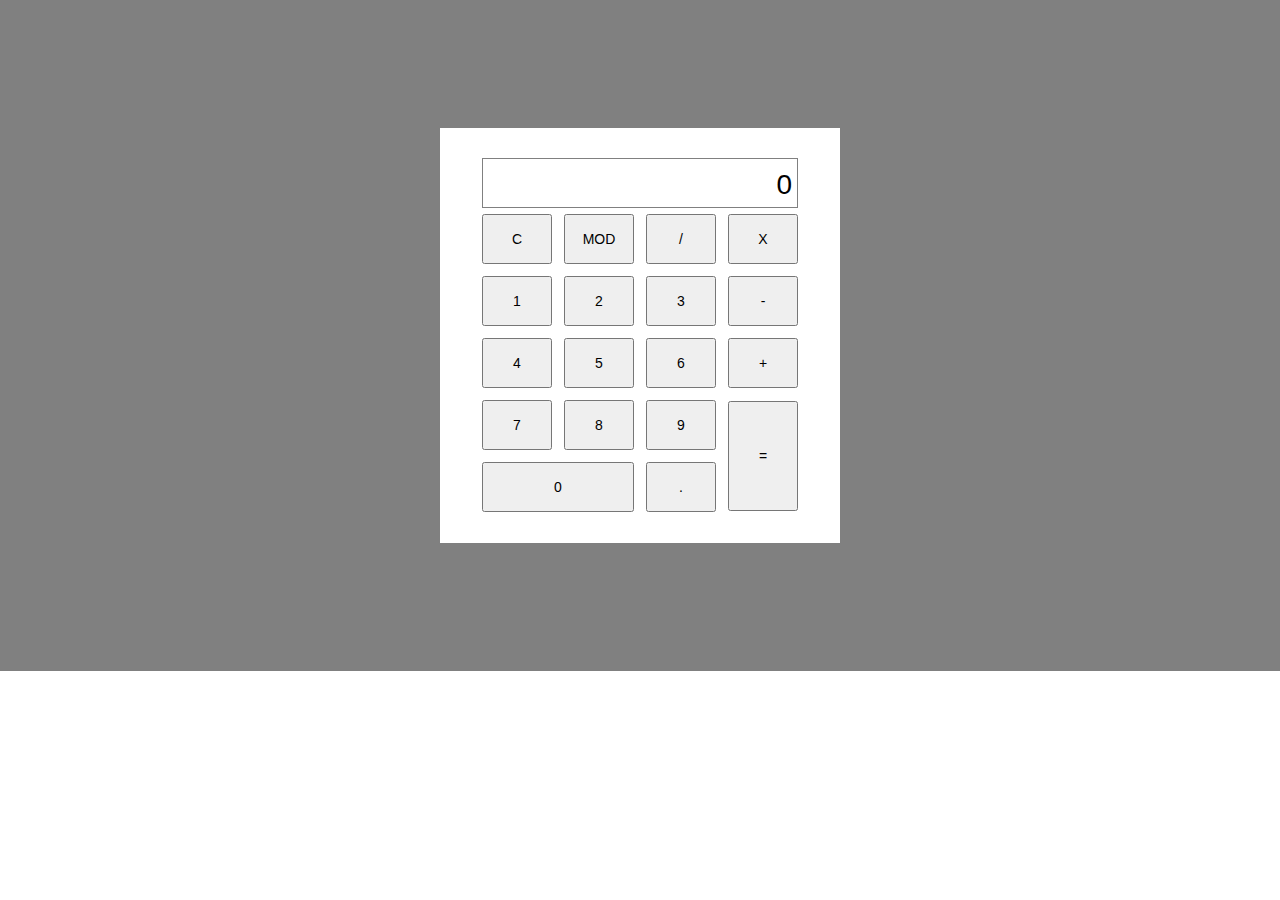
==== commit bb007c09: "implement in vanilla js" ====
--- a/index.html
+++ b/index.html
@@ -1,82 +1,58 @@
-<!doctype html>
-<html>
-  <head>
-    <meta charset="utf-8">
-    <meta http-equiv="X-UA-Compatible" content="chrome=1">
-    <title>Mycalc by XanderDwyl</title>
-    <link rel="stylesheet" href="stylesheets/styles.css">
-    <link rel="stylesheet" href="stylesheets/pygment_trac.css">
-    <script src="https://ajax.googleapis.com/ajax/libs/jquery/1.7.1/jquery.min.js"></script>
-    <script src="javascripts/main.js"></script>
-    <!--[if lt IE 9]>
-      <script src="//html5shiv.googlecode.com/svn/trunk/html5.js"></script>
-    <![endif]-->
-    <meta name="viewport" content="width=device-width, initial-scale=1, user-scalable=no">
+<!DOCTYPE html>
+	<html>
+	<head>
+		<meta charset="utf-8">
+		<meta http-equiv="X-UA-Compatible" content="IE=edge">
+		<title>My Calculator | VanillaJs Implementation</title>
 
-  </head>
-  <body>
+		<!-- main css link -->
+		<link rel="stylesheet" href="assets/stylesheets/bootstrap.css">
+		<link rel="stylesheet" href="assets/stylesheets/customize/themes.css">
 
-      <header>
-        <h1>Mycalc</h1>
-        <p></p>
-      </header>
+		<!-- Google Font link -->
+		<link type="text/css" rel="stylesheet" href="http://fonts.googleapis.com/css?family=Open+Sans:300italic,400italic,600italic,700italic,800italic,400,300,600,700,800">
+	</head>
+	<body>
+		<div id="wrapper">
+			<div class="calc-form">
+				<div id="display-form">
+					<input id="display" value=''>
+					<div id="operator"></div>
+				</div>
+				<table>
+					<tr>
+						<td><button value="clear">C</button></td>
+						<td><button value="%">MOD</button></td>
+						<td><button value="/">/</button></td>
+						<td><button value="*">X</button></td>
+					</tr>
+					<tr>
+						<td><button value="1">1</button></td>
+						<td><button value="2">2</button></td>
+						<td><button value="3">3</button></td>
+						<td><button value="-">-</button></td>
+					</tr>
+					<tr>
+						<td><button value="4">4</button></td>
+						<td><button value="5">5</button></td>
+						<td><button value="6">6</button></td>
+						<td><button value="+">+</button></td>
+					</tr>
+					<tr>
+						<td><button value="7">7</button></td>
+						<td><button value="8">8</button></td>
+						<td><button value="9">9</button></td>
+						<td rowspan="2"><button value="=" class="equals">=</button></td>
+					</tr>
+					<tr>
+						<td colspan="2"><button value="0" class="zero">0</button></td>
+						<td><button value=".">.</button></td>
+					</tr>
+				</table>
+			</div>
+		</div>
 
-      <div id="banner">
-        <span id="logo"></span>
-
-        <a href="https://github.com/XanderDwyl/myCalc" class="button fork"><strong>View On GitHub</strong></a>
-        <div class="downloads">
-          <span>Downloads:</span>
-          <ul>
-            <li><a href="https://github.com/XanderDwyl/myCalc/zipball/master" class="button">ZIP</a></li>
-            <li><a href="https://github.com/XanderDwyl/myCalc/tarball/master" class="button">TAR</a></li>
-          </ul>
-        </div>
-      </div><!-- end banner -->
-
-    <div class="wrapper">
-      <nav>
-        <ul></ul>
-      </nav>
-      <section>
-        <h3>
-<a name="welcome-to-github-pages" class="anchor" href="#welcome-to-github-pages"><span class="octicon octicon-link"></span></a>Welcome to GitHub Pages.</h3>
-
-<p>This automatic page generator is the easiest way to create beautiful pages for all of your projects. Author your page content here using GitHub Flavored Markdown, select a template crafted by a designer, and publish. After your page is generated, you can check out the new branch:</p>
-
-<pre><code>$ cd your_repo_root/repo_name
-$ git fetch origin
-$ git checkout gh-pages
-</code></pre>
-
-<p>If you're using the GitHub for Mac, simply sync your repository and you'll see the new branch.</p>
-
-<h3>
-<a name="designer-templates" class="anchor" href="#designer-templates"><span class="octicon octicon-link"></span></a>Designer Templates</h3>
-
-<p>We've crafted some handsome templates for you to use. Go ahead and continue to layouts to browse through them. You can easily go back to edit your page before publishing. After publishing your page, you can revisit the page generator and switch to another theme. Your Page content will be preserved if it remained markdown format.</p>
-
-<h3>
-<a name="rather-drive-stick" class="anchor" href="#rather-drive-stick"><span class="octicon octicon-link"></span></a>Rather Drive Stick?</h3>
-
-<p>If you prefer to not use the automatic generator, push a branch named <code>gh-pages</code> to your repository to create a page manually. In addition to supporting regular HTML content, GitHub Pages support Jekyll, a simple, blog aware static site generator written by our own Tom Preston-Werner. Jekyll makes it easy to create site-wide headers and footers without having to copy them across every page. It also offers intelligent blog support and other advanced templating features.</p>
-
-<h3>
-<a name="authors-and-contributors" class="anchor" href="#authors-and-contributors"><span class="octicon octicon-link"></span></a>Authors and Contributors</h3>
-
-<p>You can <a href="https://github.com/blog/821" class="user-mention">@mention</a> a GitHub username to generate a link to their profile. The resulting <code>&lt;a&gt;</code> element will link to the contributor's GitHub Profile. For example: In 2007, Chris Wanstrath (<a href="https://github.com/defunkt" class="user-mention">@defunkt</a>), PJ Hyett (<a href="https://github.com/pjhyett" class="user-mention">@pjhyett</a>), and Tom Preston-Werner (<a href="https://github.com/mojombo" class="user-mention">@mojombo</a>) founded GitHub.</p>
-
-<h3>
-<a name="support-or-contact" class="anchor" href="#support-or-contact"><span class="octicon octicon-link"></span></a>Support or Contact</h3>
-
-<p>Having trouble with Pages? Check out the documentation at <a href="http://help.github.com/pages">http://help.github.com/pages</a> or contact <a href="mailto:support@github.com">support@github.com</a> and we’ll help you sort it out.</p>
-      </section>
-      <footer>
-        <p>Project maintained by <a href="https://github.com/XanderDwyl">XanderDwyl</a></p>
-        <p><small>Hosted on GitHub Pages &mdash; Theme by <a href="https://twitter.com/michigangraham">mattgraham</a></small></p>
-      </footer>
-    </div>
-    <!--[if !IE]><script>fixScale(document);</script><![endif]-->
-    
-  </body>
+		<script type="text/javascript" src="https://ajax.googleapis.com/ajax/libs/jquery/1.7.0/jquery.min.js"></script>
+		<script type="text/javascript" src="assets/scripts/customize/themes.js"></script>
+	</body>
 </html>--- a/assets/stylesheets/customize/themes.css
+++ b/assets/stylesheets/customize/themes.css
@@ -0,0 +1,49 @@
+#wrapper {
+	width            : 100%;
+	height           : 100%;
+	text-align       : center;
+	overflow         : hidden;
+	background-color : #808080;
+}
+.calc-form {
+
+	background-color : #FFFFFF;
+	width            : 400px;
+	height           : auto;
+	overflow         : hidden;
+	padding          : 10px 10px 25px;
+	margin           : 10% auto;
+}
+#display-form {
+	overflow : hidden;
+	position : relative;
+}
+#operator {
+    position : absolute;
+    top      : 40px;
+    left     : 35px;
+}
+#display {
+    font-size   : 2em;
+    height      : 50px;
+    line-height : 20px;
+    margin      : 20px auto 0;
+    padding     : 13px 5px 10px;
+    width       : 316px;
+    border      : 1px solid #808080;
+    text-align  : right;
+}
+table {
+	margin : 0 auto;
+}
+button {
+	width  : 70px;
+	height : 50px;
+	margin : 5px;
+}
+.equals {
+	height   : 110px;
+}
+.zero {
+	width: 152px;
+}